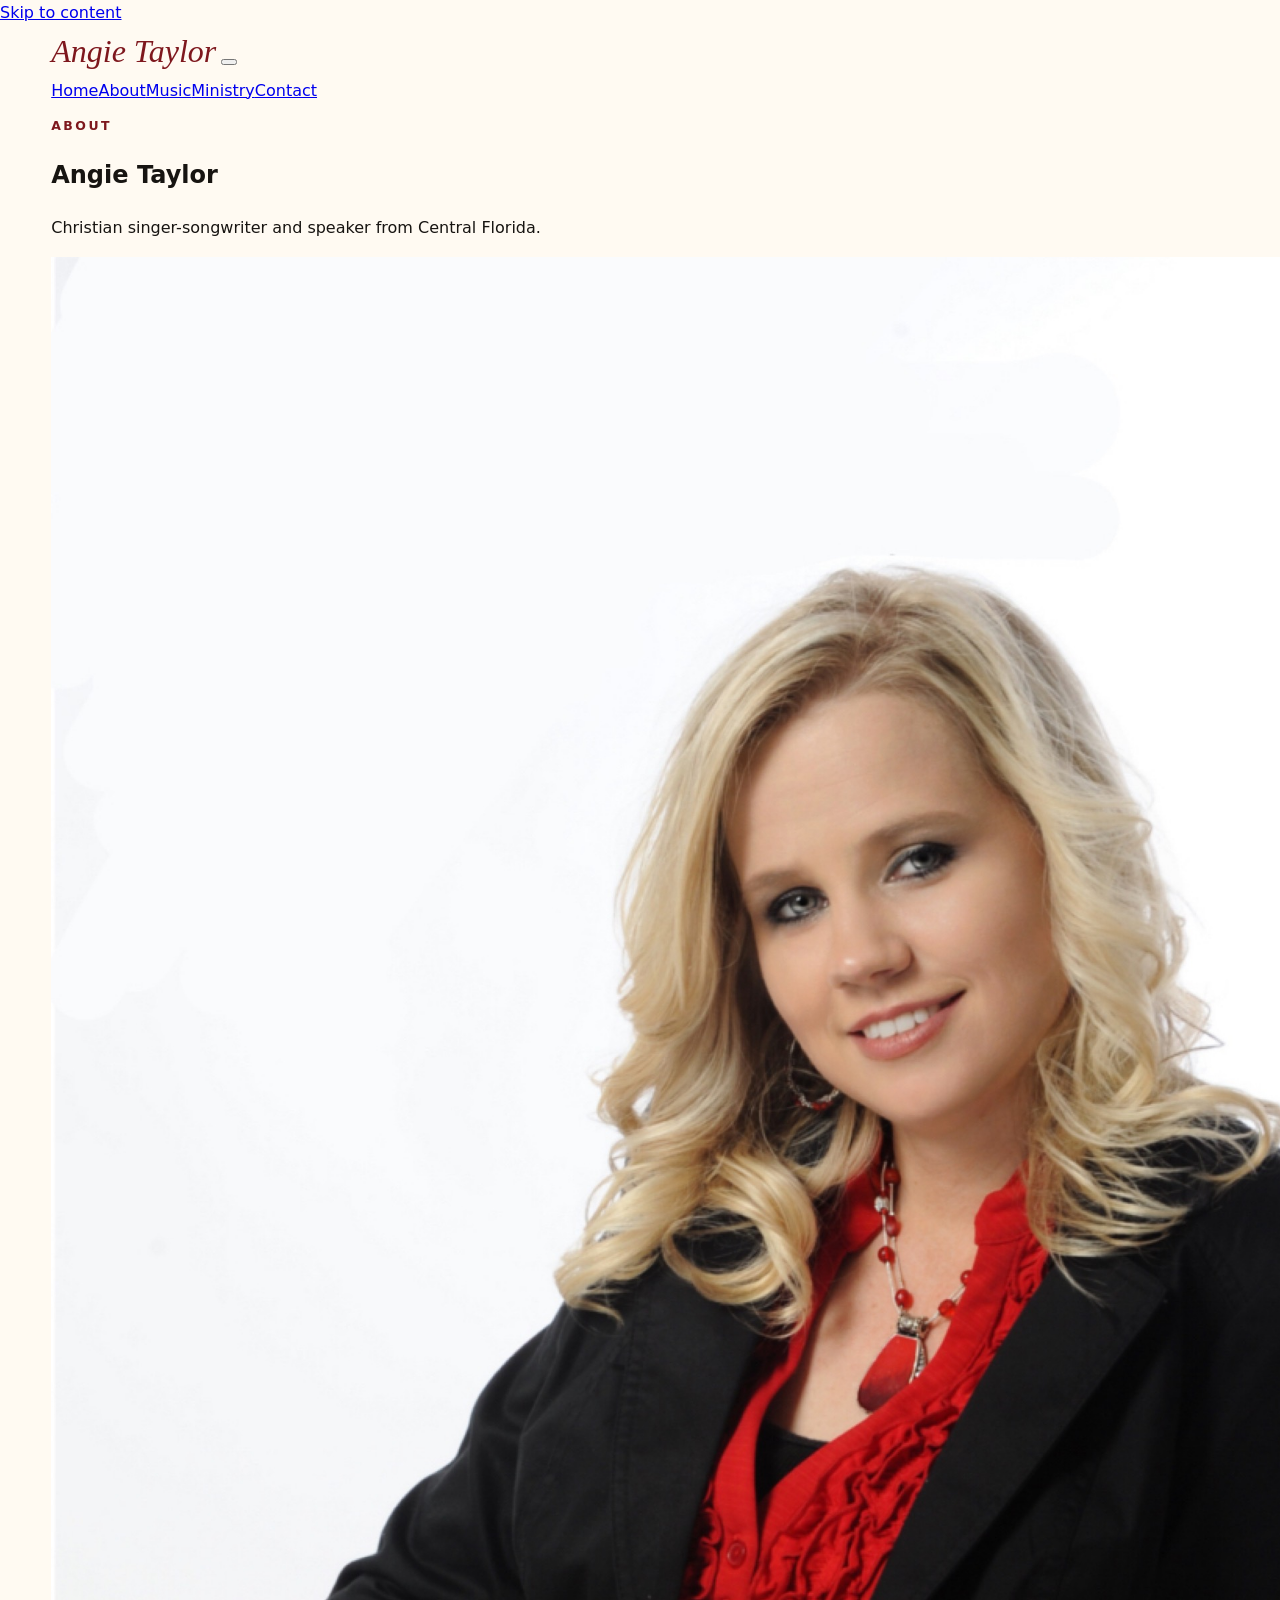
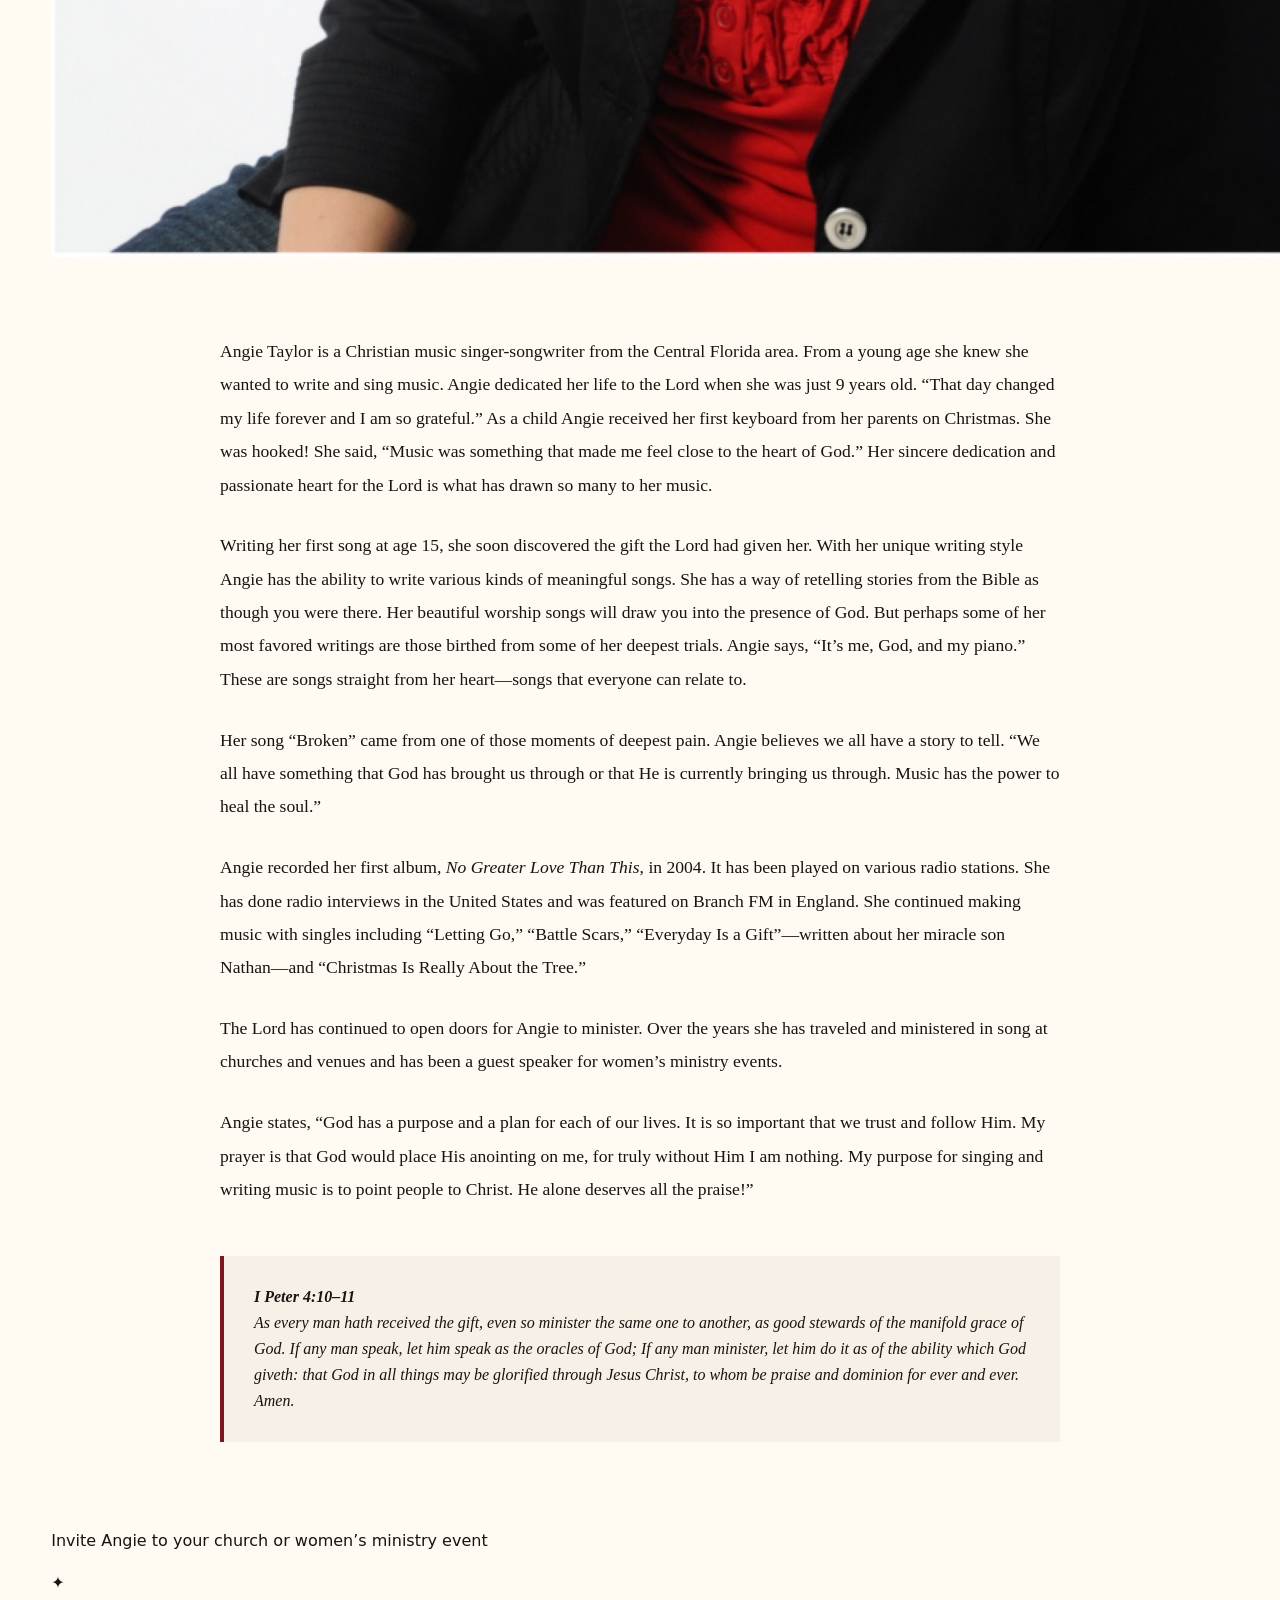
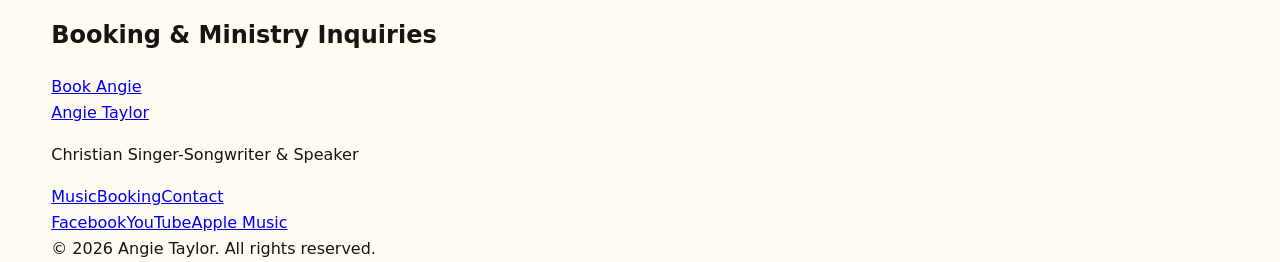
==== about.html @ 82d1cfc7 "Modernize Angie Taylor website: about.html" ====
<!doctype html>
<html lang="en">
<head>
  <meta charset="utf-8">
  <meta name="viewport" content="width=device-width,initial-scale=1">
  <meta name="description" content="Read the story of Angie Taylor, a Central Florida Christian singer-songwriter and women's ministry speaker whose music points people to Christ.">
  <meta name="robots" content="index,follow,max-image-preview:large">
  <link rel="canonical" href="https://angietaylor.com/about">
  <meta property="og:type" content="profile">
  <meta property="og:site_name" content="Angie Taylor">
  <meta property="og:title" content="About Angie Taylor | Christian Singer-Songwriter">
  <meta property="og:description" content="Learn about Angie Taylor's faith, music ministry, worship songs and Christian songwriting.">
  <meta property="og:url" content="https://angietaylor.com/about">
  <meta property="og:image" content="https://angietaylor.com/assets/angie-taylor.jpg">
  <meta name="twitter:card" content="summary_large_image">
  <title>About Angie Taylor | Christian Singer-Songwriter</title>
  <link rel="stylesheet" href="styles.css">
</head>
<body>
<a class="skip-link" href="#main">Skip to content</a>
<header class="site-header">
  <div class="wrap nav-inner">
    <a class="brand" href="index.html" aria-label="Angie Taylor home">Angie Taylor</a>
    <button class="menu-toggle" type="button" aria-label="Open navigation" aria-expanded="false" aria-controls="site-menu"><span></span><span></span><span></span></button>
    <nav class="site-menu" id="site-menu" aria-label="Primary navigation">
      <a href="index.html">Home</a><a class="active" href="about.html">About</a><a href="music.html">Music</a><a href="contact.html#booking">Ministry</a><a href="contact.html">Contact</a>
    </nav>
  </div>
</header>
<main id="main">
  <section class="page-hero">
    <div class="wrap page-hero-grid">
      <div><p class="eyebrow">About</p><h1 class="page-title">Angie Taylor</h1><p class="page-lead">Christian singer-songwriter and speaker from Central Florida.</p></div>
      <img class="page-hero-image" src="assets/angie-taylor.jpg" alt="Angie Taylor" width="1600" height="1600">
    </div>
  </section>
  <section class="content-section">
    <div class="prose">
      <p>Angie Taylor is a Christian music singer-songwriter from the Central Florida area. From a young age she knew she wanted to write and sing music. Angie dedicated her life to the Lord when she was just 9 years old. “That day changed my life forever and I am so grateful.” As a child Angie received her first keyboard from her parents on Christmas. She was hooked! She said, “Music was something that made me feel close to the heart of God.” Her sincere dedication and passionate heart for the Lord is what has drawn so many to her music.</p>
      <p>Writing her first song at age 15, she soon discovered the gift the Lord had given her. With her unique writing style Angie has the ability to write various kinds of meaningful songs. She has a way of retelling stories from the Bible as though you were there. Her beautiful worship songs will draw you into the presence of God. But perhaps some of her most favored writings are those birthed from some of her deepest trials. Angie says, “It’s me, God, and my piano.” These are songs straight from her heart—songs that everyone can relate to.</p>
      <p>Her song “Broken” came from one of those moments of deepest pain. Angie believes we all have a story to tell. “We all have something that God has brought us through or that He is currently bringing us through. Music has the power to heal the soul.”</p>
      <p>Angie recorded her first album, <em>No Greater Love Than This</em>, in 2004. It has been played on various radio stations. She has done radio interviews in the United States and was featured on Branch FM in England. She continued making music with singles including “Letting Go,” “Battle Scars,” “Everyday Is a Gift”—written about her miracle son Nathan—and “Christmas Is Really About the Tree.”</p>
      <p>The Lord has continued to open doors for Angie to minister. Over the years she has traveled and ministered in song at churches and venues and has been a guest speaker for women’s ministry events.</p>
      <p>Angie states, “God has a purpose and a plan for each of our lives. It is so important that we trust and follow Him. My prayer is that God would place His anointing on me, for truly without Him I am nothing. My purpose for singing and writing music is to point people to Christ. He alone deserves all the praise!”</p>
      <div class="scripture"><strong>I Peter 4:10–11</strong><br>As every man hath received the gift, even so minister the same one to another, as good stewards of the manifold grace of God. If any man speak, let him speak as the oracles of God; If any man minister, let him do it as of the ability which God giveth: that God in all things may be glorified through Jesus Christ, to whom be praise and dominion for ever and ever. Amen.</div>
    </div>
  </section>
  <section class="booking-band"><div class="wrap booking-grid"><div class="booking-invite"><div class="gold-divider light" aria-hidden="true"><span></span></div><p>Invite Angie to your church or women’s ministry event</p></div><div class="booking-action"><div class="ministry-icon" aria-hidden="true">✦</div><h2>Booking &amp; Ministry Inquiries</h2><a class="button button-gold" href="contact.html#booking">Book Angie</a></div></div></section>
</main>
<footer class="site-footer"><div class="wrap footer-grid"><div><a class="footer-brand" href="index.html">Angie Taylor</a><p>Christian Singer-Songwriter &amp; Speaker</p></div><div class="footer-links"><a href="music.html">Music</a><a href="contact.html#booking">Booking</a><a href="contact.html">Contact</a></div><div class="social-links"><a href="https://www.facebook.com/angietaylormusic/" target="_blank" rel="noopener">Facebook</a><a href="https://www.youtube.com/angietaylormusic" target="_blank" rel="noopener">YouTube</a><a href="https://music.apple.com/us/artist/angie-taylor/1295796882" target="_blank" rel="noopener">Apple Music</a></div></div><div class="wrap copyright">© 2026 Angie Taylor. All rights reserved.</div></footer>
<script src="script.js"></script>
</body>
</html>
---- styles.css ----
:root{
  --cream:#f6f0e6;
  --paper:#fffaf2;
  --ink:#171411;
  --wine:#7e171d;
  --wine2:#4f0f14;
  --gold:#b89462;
  --muted:#6b635a;
  --line:rgba(126,23,29,.18);
  --shadow:0 18px 60px rgba(22,14,10,.12);
}
*{box-sizing:border-box}html{scroll-behavior:smooth}body{margin:0;font-family:Inter,ui-sans-serif,system-ui,-apple-system,BlinkMacSystemFont,"Segoe UI",sans-serif;color:var(--ink);background:var(--paper);line-height:1.62}.wrap{width:min(1180px,92vw);margin:auto}.nav{position:sticky;top:0;z-index:50;background:rgba(255,250,242,.94);backdrop-filter:blur(16px);border-bottom:1px solid var(--line)}.navin{min-height:78px;display:flex;align-items:center;justify-content:space-between;gap:24px}.brand{font-family:Georgia,"Times New Roman",serif;font-style:italic;font-size:2rem;color:var(--wine);text-decoration:none;white-space:nowrap}.menu{display:flex;align-items:center;gap:28px}.menu a{color:var(--ink);text-decoration:none;font-weight:650;font-size:.94rem;letter-spacing:.03em}.menu a:hover,.menu a.active{color:var(--wine)}.hamb{display:none;background:none;border:0;font-size:1.8rem}.hero{background:linear-gradient(90deg,var(--cream) 0 52%,#eee7dd 52%);overflow:hidden}.heroGrid{display:grid;grid-template-columns:1.05fr .95fr;align-items:center;min-height:650px}.heroCopy{padding:74px 40px 74px 0}.eyebrow{color:var(--wine);font-size:.78rem;letter-spacing:.2em;text-transform:uppercase;font-weight:800}.hero h1,.pageHero h1{font-family:Georgia,"Times New Roman",serif;font-weight:400;font-size:clamp(3rem,6vw,5.8rem);line-height:.96;margin:.15em 0 .22em}.hero h1 em{font-style:italic;color:var(--wine)}.hero p.lead{font-family:Georgia,"Times New Roman",serif;font-size:1.28rem;max-width:610px;color:#39312b}.btns{display:flex;flex-wrap:wrap;gap:12px;margin-top:30px}.btn{display:inline-flex;align-items:center;justify-content:center;gap:8px;padding:13px 20px;border-radius:4px;text-decoration:none;font-weight:750;font-size:.92rem;border:1px solid var(--wine);transition:.2s}.btn.primary{background:var(--wine);color:white}.btn.secondary{color:var(--wine);background:transparent}.btn:hover{transform:translateY(-1px);box-shadow:0 8px 26px rgba(126,23,29,.15)}.heroPhoto{align-self:stretch;display:flex;align-items:flex-end;justify-content:center;padding-top:35px}.heroPhoto img{width:min(100%,620px);max-height:650px;object-fit:contain;object-position:bottom center}.section{padding:78px 0}.section.alt{background:#171310;color:#fff}.sectionTitle{text-align:center;margin-bottom:42px}.sectionTitle h2{font-family:Georgia,"Times New Roman",serif;font-size:clamp(2rem,4vw,3.2rem);font-weight:400;margin:.1em 0}.sectionTitle p{color:var(--muted);max-width:650px;margin:auto}.alt .sectionTitle p{color:#c8beb4}.releases{display:grid;grid-template-columns:repeat(3,1fr);gap:26px}.release{background:white;border:1px solid rgba(184,148,98,.25);box-shadow:var(--shadow);padding:18px;text-align:center}.alt .release{background:#221b17;border-color:#3b2c24;box-shadow:none}.cover{aspect-ratio:1/1;overflow:hidden;background:#eee}.cover img{width:100%;height:100%;object-fit:cover}.release h3{font-family:Georgia,"Times New Roman",serif;font-weight:400;font-size:1.45rem;margin:18px 0 3px}.release .meta{color:#9e9185;font-size:.9rem;margin-bottom:14px}.aboutPreview{display:grid;grid-template-columns:330px 1fr;gap:46px;align-items:center}.aboutPreview img{width:100%;border:10px solid #fff;box-shadow:var(--shadow)}.aboutPreview h2{font-family:Georgia,"Times New Roman",serif;font-weight:400;font-size:2.7rem;margin:0 0 12px}.quote{border-left:3px solid var(--wine);padding-left:22px;font-family:Georgia,"Times New Roman",serif;font-style:italic;color:#4f4137;font-size:1.15rem}.pageHero{padding:74px 0 52px;background:var(--cream);border-bottom:1px solid var(--line)}.pageHero h1{font-size:clamp(2.6rem,5vw,4.8rem)}.prose{width:min(840px,92vw);margin:auto;padding:70px 0}.prose p{font-family:Georgia,"Times New Roman",serif;font-size:1.1rem;line-height:1.9;margin:0 0 1.55em}.scripture{margin:50px 0 0;padding:28px 30px;background:var(--cream);border-left:4px solid var(--wine);font-family:Georgia,"Times New Roman",serif;font-style:italic}.musicList{display:grid;gap:24px}.musicRow{display:grid;grid-template-columns:210px 1fr;gap:32px;align-items:center;padding:22px;background:white;border:1px solid var(--line);box-shadow:var(--shadow)}.musicRow img{width:100%;aspect-ratio:1/1;object-fit:cover}.musicRow h2{font-family:Georgia,"Times New Roman",serif;font-weight:400;font-size:2rem;margin:0}.contactCard{width:min(760px,92vw);margin:70px auto;padding:44px;background:var(--cream);border:1px solid var(--line);text-align:center}.contactCard h2{font-family:Georgia,"Times New Roman",serif;font-size:2.5rem;font-weight:400;margin-top:0}.footer{background:#130f0d;color:#d8cec5;padding:42px 0}.footin{display:flex;justify-content:space-between;gap:30px;align-items:flex-end}.footer .brand{color:#e7d3bc}.footer a{color:#d8cec5;text-decoration:none}.small{font-size:.84rem;color:#a99c91}.appleBadge{display:inline-flex;align-items:center;gap:8px;background:#111;color:#fff;padding:11px 17px;border-radius:6px;text-decoration:none;font-weight:700}.appleBadge:before{content:'●';font-size:.85rem}.release .appleBadge{margin-top:6px}.note{font-size:.82rem;color:#8b8178;margin-top:12px}
@media(max-width:800px){.menu{display:none;position:absolute;left:0;right:0;top:78px;background:var(--paper);padding:22px 4vw;border-bottom:1px solid var(--line);flex-direction:column;align-items:flex-start}.menu.open{display:flex}.hamb{display:block}.hero{background:var(--cream)}.heroGrid{grid-template-columns:1fr;min-height:auto}.heroCopy{padding:56px 0 22px;text-align:center}.hero p.lead{margin-left:auto;margin-right:auto}.btns{justify-content:center}.heroPhoto{padding:0 12px}.heroPhoto img{max-height:520px}.releases{grid-template-columns:1fr;max-width:520px;margin:auto}.aboutPreview{grid-template-columns:1fr}.aboutPreview img{max-width:380px;margin:auto}.musicRow{grid-template-columns:130px 1fr}.footin{flex-direction:column;align-items:flex-start}.section{padding:58px 0}}
@media(max-width:520px){.brand{font-size:1.55rem}.navin{min-height:68px}.menu{top:68px}.hero h1{font-size:3.3rem}.musicRow{grid-template-columns:1fr;text-align:center}.musicRow img{max-width:250px;margin:auto}.musicRow .btns{justify-content:center}.prose p{font-size:1rem}.contactCard{padding:30px 22px}}
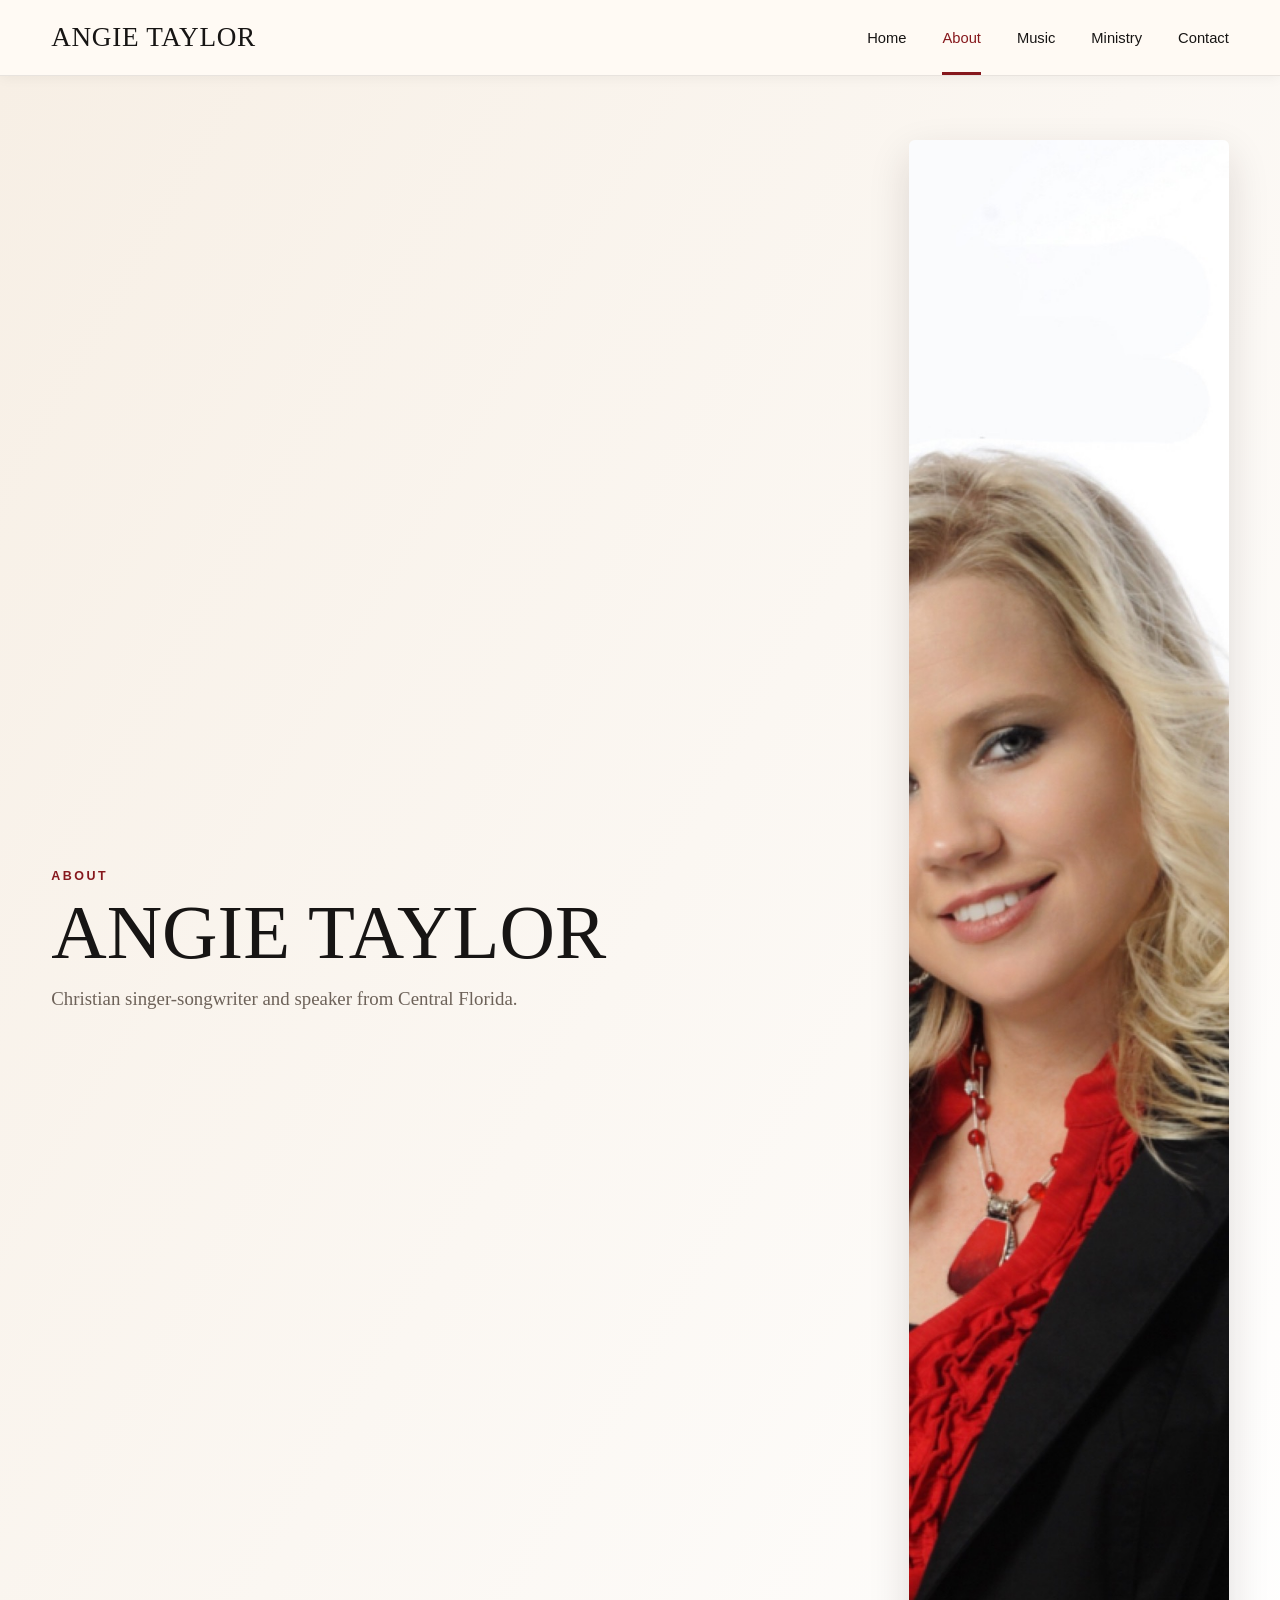
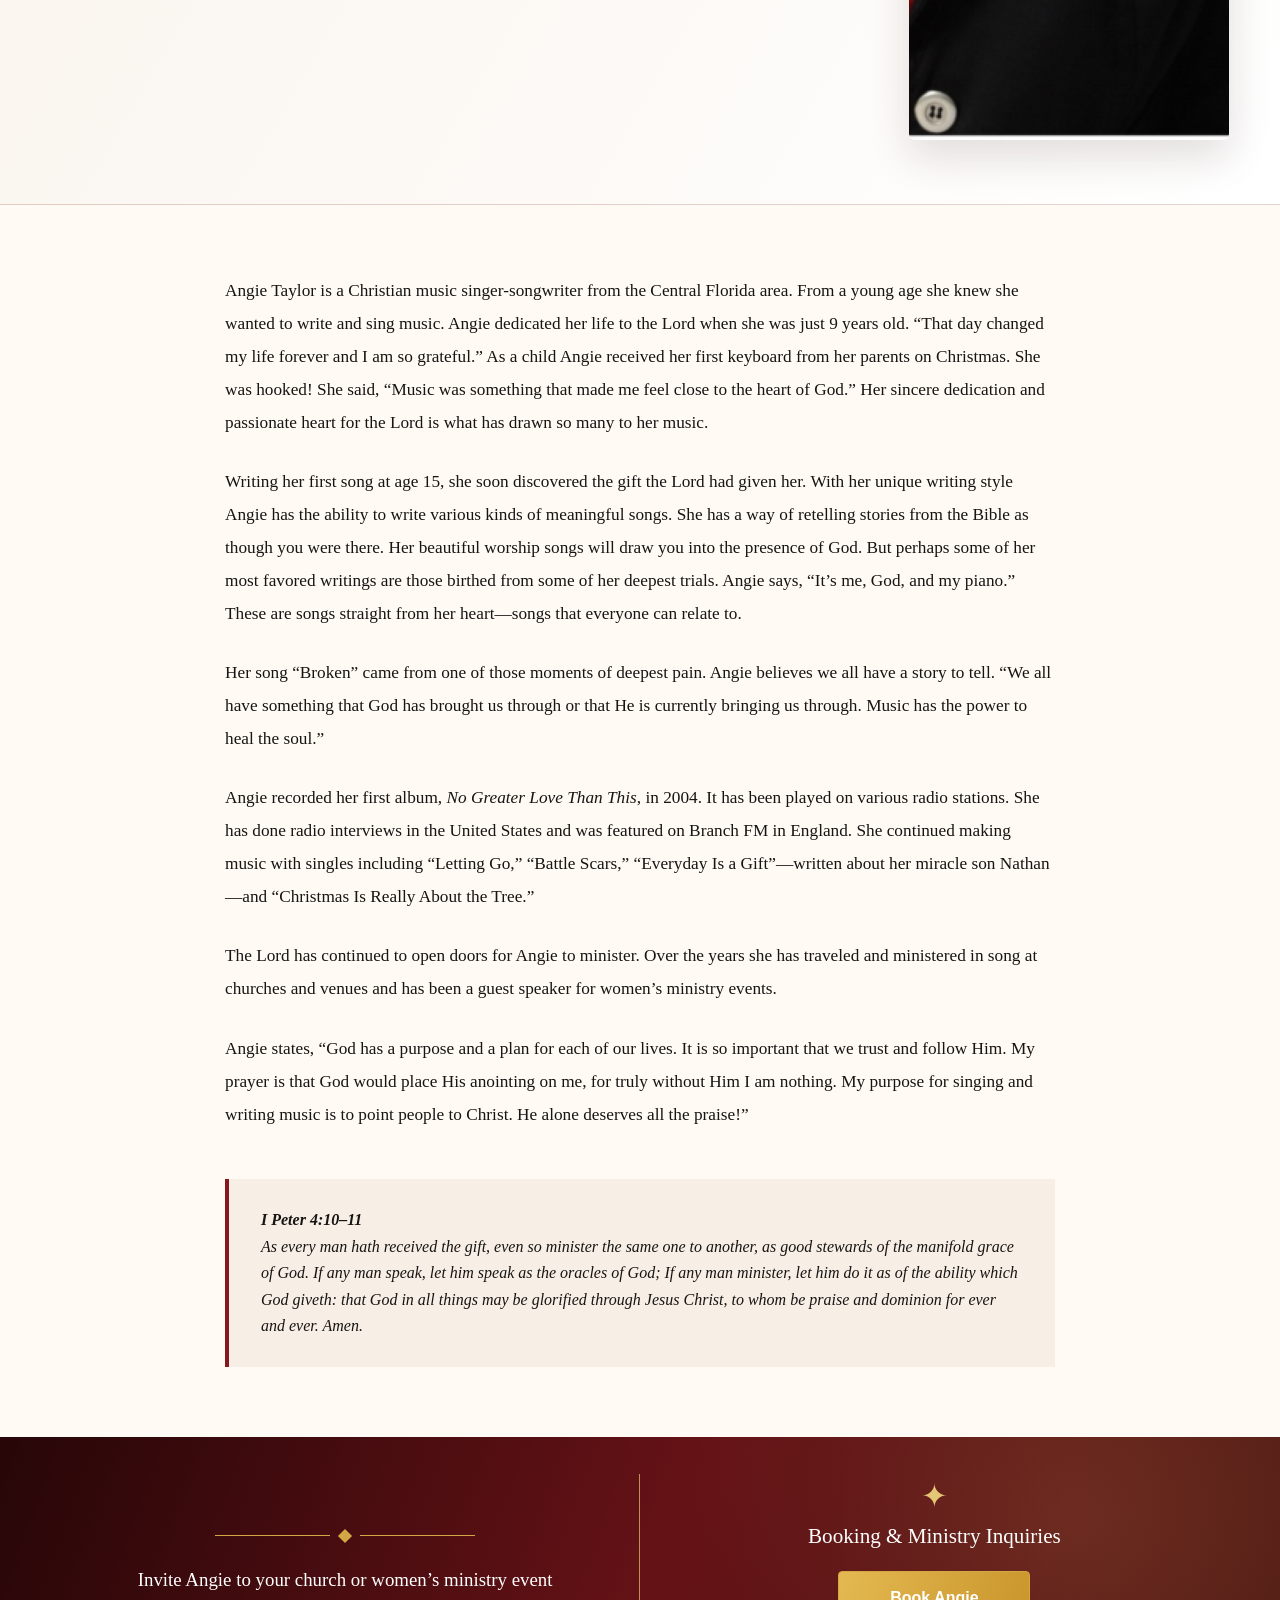
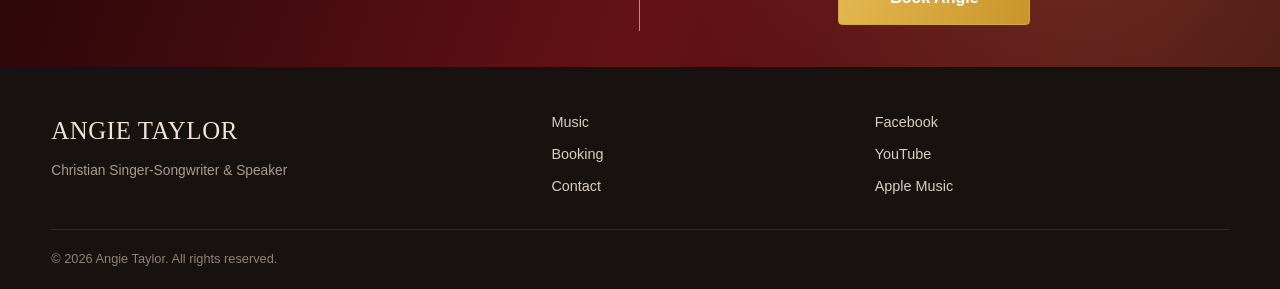
==== commit d9b4a453: "Force responsive assets to refresh on about.html" ====
--- a/about.html
+++ b/about.html
@@ -14,7 +14,7 @@
   <meta property="og:image" content="https://angietaylor.com/assets/angie-taylor.jpg">
   <meta name="twitter:card" content="summary_large_image">
   <title>About Angie Taylor | Christian Singer-Songwriter</title>
-  <link rel="stylesheet" href="styles.css">
+  <link rel="stylesheet" href="styles.css?v=20260828">
 </head>
 <body>
 <a class="skip-link" href="#main">Skip to content</a>
@@ -48,6 +48,6 @@
   <section class="booking-band"><div class="wrap booking-grid"><div class="booking-invite"><div class="gold-divider light" aria-hidden="true"><span></span></div><p>Invite Angie to your church or women’s ministry event</p></div><div class="booking-action"><div class="ministry-icon" aria-hidden="true">✦</div><h2>Booking &amp; Ministry Inquiries</h2><a class="button button-gold" href="contact.html#booking">Book Angie</a></div></div></section>
 </main>
 <footer class="site-footer"><div class="wrap footer-grid"><div><a class="footer-brand" href="index.html">Angie Taylor</a><p>Christian Singer-Songwriter &amp; Speaker</p></div><div class="footer-links"><a href="music.html">Music</a><a href="contact.html#booking">Booking</a><a href="contact.html">Contact</a></div><div class="social-links"><a href="https://www.facebook.com/angietaylormusic/" target="_blank" rel="noopener">Facebook</a><a href="https://www.youtube.com/angietaylormusic" target="_blank" rel="noopener">YouTube</a><a href="https://music.apple.com/us/artist/angie-taylor/1295796882" target="_blank" rel="noopener">Apple Music</a></div></div><div class="wrap copyright">© 2026 Angie Taylor. All rights reserved.</div></footer>
-<script src="script.js"></script>
+<script src="script.js?v=20260828"></script>
 </body>
 </html>
--- a/styles.css
+++ b/styles.css
@@ -1,14 +1,117 @@
-:root{
-  --cream:#f6f0e6;
-  --paper:#fffaf2;
-  --ink:#171411;
-  --wine:#7e171d;
-  --wine2:#4f0f14;
-  --gold:#b89462;
-  --muted:#6b635a;
-  --line:rgba(126,23,29,.18);
-  --shadow:0 18px 60px rgba(22,14,10,.12);
+:root{--ivory:#fffaf4;--cream:#f7efe5;--paper:#fffdf9;--ink:#171514;--wine:#86181d;--wine-dark:#3d090c;--wine-deep:#270608;--gold:#d2a744;--gold-soft:#e5c675;--muted:#6d6259;--line:rgba(134,24,29,.17);--shadow:0 16px 42px rgba(42,23,18,.14)}
+*{box-sizing:border-box}
+html{scroll-behavior:smooth}
+body{margin:0;background:var(--ivory);color:var(--ink);font-family:Arial,Helvetica,sans-serif;line-height:1.65;-webkit-font-smoothing:antialiased}
+img{display:block;max-width:100%}
+a{color:inherit}
+.wrap{width:min(1180px,92vw);margin-inline:auto}
+.skip-link{position:absolute;left:-9999px;top:0;background:var(--wine);color:#fff;padding:12px 18px;z-index:100}
+.skip-link:focus{left:12px;top:12px}
+.site-header{position:sticky;top:0;z-index:50;background:rgba(255,250,244,.96);border-bottom:1px solid rgba(0,0,0,.09);box-shadow:0 2px 12px rgba(0,0,0,.05);backdrop-filter:blur(12px)}
+.nav-inner{min-height:74px;display:flex;align-items:center;justify-content:space-between;gap:28px}
+.brand,.footer-brand{font-family:Georgia,"Times New Roman",serif;text-transform:uppercase;letter-spacing:.025em;text-decoration:none;color:var(--ink)}
+.brand{font-size:1.7rem}
+.site-menu{display:flex;align-items:center;gap:36px}
+.site-menu a{text-decoration:none;font-size:.92rem;padding:26px 0 22px;border-bottom:3px solid transparent;transition:color .2s,border-color .2s}
+.site-menu a:hover,.site-menu a.active{color:var(--wine);border-bottom-color:var(--wine)}
+.menu-toggle{display:none;width:44px;height:44px;padding:9px;border:0;background:transparent;cursor:pointer}
+.menu-toggle span{display:block;height:3px;background:var(--wine-dark);margin:6px 0;transition:.2s}
+.hero{background:linear-gradient(110deg,#fff 0%,#f7f5f2 70%,#eee8e1 100%);overflow:hidden}
+.hero-grid{min-height:560px;display:grid;grid-template-columns:1.25fr .75fr;align-items:stretch}
+.hero-copy{display:flex;flex-direction:column;align-items:center;justify-content:center;text-align:center;padding:70px 28px 70px 0;z-index:2}
+.hero h1{margin:0;font-family:Georgia,"Times New Roman",serif;font-size:clamp(4.2rem,7.6vw,7.5rem);font-weight:400;line-height:.95;text-transform:uppercase;letter-spacing:.01em}
+.hero-kicker{margin:20px 0 0;color:var(--wine);font-size:clamp(.82rem,1.4vw,1.05rem);font-weight:700;letter-spacing:.27em;text-transform:uppercase}
+.gold-divider{width:min(345px,70%);height:20px;display:flex;align-items:center;gap:10px;margin:16px auto 4px}
+.gold-divider::before,.gold-divider::after{content:"";height:1px;flex:1;background:var(--gold)}
+.gold-divider span{width:10px;height:10px;background:var(--gold);transform:rotate(45deg)}
+.button-row{display:flex;gap:28px;margin-top:28px}
+.button{display:inline-flex;align-items:center;justify-content:center;min-width:192px;min-height:52px;padding:13px 25px;border:1px solid var(--wine);border-radius:4px;text-decoration:none;font-size:1rem;font-weight:600;transition:transform .18s,box-shadow .18s,background .18s}
+.button:hover{transform:translateY(-2px);box-shadow:0 10px 28px rgba(85,15,20,.16)}
+.button-primary{background:linear-gradient(110deg,#941c21,#741217);color:#fff}
+.button-outline{color:var(--wine);background:rgba(255,255,255,.55)}
+.button-gold{border-color:var(--gold);background:linear-gradient(110deg,#e4b951,#c9952c);color:#fff}
+.hero-image{display:flex;align-items:flex-end;justify-content:center;min-width:430px}
+.hero-image img{width:100%;height:100%;max-height:560px;object-fit:contain;object-position:center bottom;mix-blend-mode:multiply}
+.music-section{padding:34px 0 62px;background:var(--ivory)}
+.section-heading{display:grid;grid-template-columns:1fr auto 1fr;gap:26px;align-items:center;margin-bottom:28px}
+.section-heading h2,.page-title,.about-home h2{font-family:Georgia,"Times New Roman",serif;font-weight:400}
+.section-heading h2{margin:0;color:var(--wine);font-size:2rem}
+.heading-line{height:1px;background:var(--gold)}
+.album-grid{display:grid;grid-template-columns:repeat(3,1fr);gap:36px;max-width:890px;margin:auto}
+.album-card{text-align:center}
+.album-card>a:first-child{display:block;border-radius:10px;overflow:hidden;box-shadow:var(--shadow);transition:transform .2s,box-shadow .2s}
+.album-card>a:first-child:hover{transform:translateY(-5px);box-shadow:0 20px 46px rgba(42,23,18,.2)}
+.album-card img{width:100%;aspect-ratio:1/1;object-fit:cover}
+.album-card h3{font-size:1.05rem;font-weight:500;margin:13px 0 3px}
+.text-link{font-size:.82rem;color:var(--wine);text-underline-offset:4px}
+.centered-action{text-align:center;margin-top:38px}
+.booking-band{position:relative;color:#fff;background:radial-gradient(circle at 84% 35%,rgba(145,73,51,.42),transparent 36%),linear-gradient(110deg,var(--wine-deep),#651216 52%,#3b090c);overflow:hidden}
+.booking-band::after{content:"";position:absolute;inset:0;background:linear-gradient(90deg,transparent 65%,rgba(210,167,68,.08));pointer-events:none}
+.booking-grid{position:relative;z-index:1;display:grid;grid-template-columns:1fr 1fr;min-height:230px;align-items:center}
+.booking-invite,.booking-action{padding:36px 54px;text-align:center}
+.booking-invite{border-right:1px solid rgba(229,198,117,.7)}
+.booking-invite p{font-family:Georgia,"Times New Roman",serif;font-size:1.18rem;margin:18px 0 0}
+.gold-divider.light{width:260px}
+.booking-action h2{font-family:Georgia,"Times New Roman",serif;font-weight:400;font-size:1.32rem;margin:7px 0 17px}
+.ministry-icon{color:var(--gold-soft);font-size:2rem;line-height:1}
+.about-home{padding:78px 0;background:var(--paper)}
+.about-home-grid{display:grid;grid-template-columns:360px 1fr;gap:58px;align-items:center;max-width:1020px}
+.about-home img{width:100%;aspect-ratio:4/5;object-fit:cover;object-position:60% center;border-radius:8px;box-shadow:var(--shadow)}
+.eyebrow{color:var(--wine);font-weight:700;letter-spacing:.2em;text-transform:uppercase;font-size:.78rem;margin:0 0 8px}
+.about-home h2{font-size:clamp(2.1rem,4vw,3.25rem);line-height:1.08;margin:0 0 20px}
+.about-home blockquote{margin:26px 0;padding-left:22px;border-left:3px solid var(--gold);font-family:Georgia,"Times New Roman",serif;font-style:italic;color:#57483d;font-size:1.08rem}
+.page-hero{background:linear-gradient(120deg,var(--cream),#fff);padding:64px 0;border-bottom:1px solid var(--line)}
+.page-hero-grid{display:grid;grid-template-columns:1fr 320px;align-items:center;gap:50px}
+.page-hero-image{width:100%;aspect-ratio:4/3;object-fit:cover;object-position:60% 30%;border-radius:6px;box-shadow:var(--shadow)}
+.page-title{font-size:clamp(3rem,6vw,5.5rem);line-height:1;margin:.05em 0 .15em;text-transform:uppercase}
+.page-lead{font-family:Georgia,"Times New Roman",serif;color:var(--muted);font-size:1.18rem;margin:0}
+.content-section{padding:70px 0}
+.prose{width:min(830px,92vw);margin:auto}
+.prose p{font-family:Georgia,"Times New Roman",serif;font-size:1.08rem;line-height:1.9;margin:0 0 1.55em}
+.scripture{margin-top:48px;padding:28px 32px;background:var(--cream);border-left:4px solid var(--wine);font-family:Georgia,"Times New Roman",serif;font-style:italic}
+.music-page-grid{display:grid;grid-template-columns:repeat(3,1fr);gap:28px}
+.music-page-card{background:#fff;border:1px solid var(--line);padding:16px 16px 24px;text-align:center;border-radius:8px;box-shadow:var(--shadow)}
+.music-page-card img{width:100%;aspect-ratio:1/1;object-fit:cover;border-radius:5px}
+.music-page-card h2{font-family:Georgia,"Times New Roman",serif;font-weight:400;font-size:1.55rem;line-height:1.2;margin:20px 0 8px}
+.music-page-card p{color:var(--muted);min-height:52px}
+.contact-layout{display:grid;grid-template-columns:.82fr 1.18fr;gap:44px;align-items:start}
+.contact-intro{padding:38px;background:linear-gradient(145deg,var(--wine-deep),var(--wine));color:#fff;border-radius:8px}
+.contact-intro h2,.contact-form-card h2{font-family:Georgia,"Times New Roman",serif;font-weight:400;font-size:2.2rem;line-height:1.15;margin:0 0 18px}
+.contact-intro .gold-divider{margin:20px 0;width:200px}
+.contact-form-card{padding:38px;background:#fff;border:1px solid var(--line);border-radius:8px;box-shadow:var(--shadow)}
+.contact-form{display:grid;grid-template-columns:1fr 1fr;gap:16px}
+.contact-form label{font-size:.86rem;font-weight:700;color:#4c423a}
+.field{display:grid;gap:6px}
+.field-full{grid-column:1/-1}
+.contact-form input,.contact-form textarea{width:100%;padding:14px 15px;border:1px solid #cdbfb5;border-radius:4px;background:#fffdf9;color:var(--ink);font:inherit}
+.contact-form input:focus,.contact-form textarea:focus{outline:3px solid rgba(210,167,68,.3);border-color:var(--wine)}
+.contact-form button{cursor:pointer}
+.form-status{grid-column:1/-1;min-height:24px;font-weight:600;color:var(--wine)}
+.site-footer{background:#17110f;color:#d8cec5;padding:44px 0 20px}
+.footer-grid{display:grid;grid-template-columns:1.3fr .8fr 1fr;gap:40px}
+.footer-brand{color:#f1e5da;font-size:1.55rem}
+.footer-grid p{margin:8px 0;color:#a99c91;font-size:.86rem}
+.footer-links,.social-links{display:flex;flex-direction:column;gap:8px}
+.footer-links a,.social-links a{text-decoration:none;color:#d8cec5;font-size:.9rem}
+.footer-links a:hover,.social-links a:hover{color:var(--gold-soft)}
+.copyright{border-top:1px solid rgba(255,255,255,.1);margin-top:30px;padding-top:18px;font-size:.8rem;color:#8f8279}
+@media(max-width:900px){
+  .site-menu{display:none;position:absolute;left:0;right:0;top:74px;padding:12px 4vw 20px;background:var(--ivory);border-bottom:1px solid var(--line);box-shadow:0 14px 26px rgba(0,0,0,.08);flex-direction:column;align-items:stretch;gap:0}
+  .site-menu.open{display:flex}.site-menu a{padding:13px 0;border-bottom:1px solid var(--line)}.menu-toggle{display:block}
+  .hero-grid{min-height:520px;grid-template-columns:1.08fr .92fr}.hero-copy{padding-right:0}.hero h1{font-size:clamp(3.5rem,8vw,5.5rem)}.hero-image{min-width:0}
+  .album-grid{gap:22px}.about-home-grid{grid-template-columns:300px 1fr;gap:38px}.page-hero-grid{grid-template-columns:1fr 260px}.contact-layout{grid-template-columns:1fr}
 }
-*{box-sizing:border-box}html{scroll-behavior:smooth}body{margin:0;font-family:Inter,ui-sans-serif,system-ui,-apple-system,BlinkMacSystemFont,"Segoe UI",sans-serif;color:var(--ink);background:var(--paper);line-height:1.62}.wrap{width:min(1180px,92vw);margin:auto}.nav{position:sticky;top:0;z-index:50;background:rgba(255,250,242,.94);backdrop-filter:blur(16px);border-bottom:1px solid var(--line)}.navin{min-height:78px;display:flex;align-items:center;justify-content:space-between;gap:24px}.brand{font-family:Georgia,"Times New Roman",serif;font-style:italic;font-size:2rem;color:var(--wine);text-decoration:none;white-space:nowrap}.menu{display:flex;align-items:center;gap:28px}.menu a{color:var(--ink);text-decoration:none;font-weight:650;font-size:.94rem;letter-spacing:.03em}.menu a:hover,.menu a.active{color:var(--wine)}.hamb{display:none;background:none;border:0;font-size:1.8rem}.hero{background:linear-gradient(90deg,var(--cream) 0 52%,#eee7dd 52%);overflow:hidden}.heroGrid{display:grid;grid-template-columns:1.05fr .95fr;align-items:center;min-height:650px}.heroCopy{padding:74px 40px 74px 0}.eyebrow{color:var(--wine);font-size:.78rem;letter-spacing:.2em;text-transform:uppercase;font-weight:800}.hero h1,.pageHero h1{font-family:Georgia,"Times New Roman",serif;font-weight:400;font-size:clamp(3rem,6vw,5.8rem);line-height:.96;margin:.15em 0 .22em}.hero h1 em{font-style:italic;color:var(--wine)}.hero p.lead{font-family:Georgia,"Times New Roman",serif;font-size:1.28rem;max-width:610px;color:#39312b}.btns{display:flex;flex-wrap:wrap;gap:12px;margin-top:30px}.btn{display:inline-flex;align-items:center;justify-content:center;gap:8px;padding:13px 20px;border-radius:4px;text-decoration:none;font-weight:750;font-size:.92rem;border:1px solid var(--wine);transition:.2s}.btn.primary{background:var(--wine);color:white}.btn.secondary{color:var(--wine);background:transparent}.btn:hover{transform:translateY(-1px);box-shadow:0 8px 26px rgba(126,23,29,.15)}.heroPhoto{align-self:stretch;display:flex;align-items:flex-end;justify-content:center;padding-top:35px}.heroPhoto img{width:min(100%,620px);max-height:650px;object-fit:contain;object-position:bottom center}.section{padding:78px 0}.section.alt{background:#171310;color:#fff}.sectionTitle{text-align:center;margin-bottom:42px}.sectionTitle h2{font-family:Georgia,"Times New Roman",serif;font-size:clamp(2rem,4vw,3.2rem);font-weight:400;margin:.1em 0}.sectionTitle p{color:var(--muted);max-width:650px;margin:auto}.alt .sectionTitle p{color:#c8beb4}.releases{display:grid;grid-template-columns:repeat(3,1fr);gap:26px}.release{background:white;border:1px solid rgba(184,148,98,.25);box-shadow:var(--shadow);padding:18px;text-align:center}.alt .release{background:#221b17;border-color:#3b2c24;box-shadow:none}.cover{aspect-ratio:1/1;overflow:hidden;background:#eee}.cover img{width:100%;height:100%;object-fit:cover}.release h3{font-family:Georgia,"Times New Roman",serif;font-weight:400;font-size:1.45rem;margin:18px 0 3px}.release .meta{color:#9e9185;font-size:.9rem;margin-bottom:14px}.aboutPreview{display:grid;grid-template-columns:330px 1fr;gap:46px;align-items:center}.aboutPreview img{width:100%;border:10px solid #fff;box-shadow:var(--shadow)}.aboutPreview h2{font-family:Georgia,"Times New Roman",serif;font-weight:400;font-size:2.7rem;margin:0 0 12px}.quote{border-left:3px solid var(--wine);padding-left:22px;font-family:Georgia,"Times New Roman",serif;font-style:italic;color:#4f4137;font-size:1.15rem}.pageHero{padding:74px 0 52px;background:var(--cream);border-bottom:1px solid var(--line)}.pageHero h1{font-size:clamp(2.6rem,5vw,4.8rem)}.prose{width:min(840px,92vw);margin:auto;padding:70px 0}.prose p{font-family:Georgia,"Times New Roman",serif;font-size:1.1rem;line-height:1.9;margin:0 0 1.55em}.scripture{margin:50px 0 0;padding:28px 30px;background:var(--cream);border-left:4px solid var(--wine);font-family:Georgia,"Times New Roman",serif;font-style:italic}.musicList{display:grid;gap:24px}.musicRow{display:grid;grid-template-columns:210px 1fr;gap:32px;align-items:center;padding:22px;background:white;border:1px solid var(--line);box-shadow:var(--shadow)}.musicRow img{width:100%;aspect-ratio:1/1;object-fit:cover}.musicRow h2{font-family:Georgia,"Times New Roman",serif;font-weight:400;font-size:2rem;margin:0}.contactCard{width:min(760px,92vw);margin:70px auto;padding:44px;background:var(--cream);border:1px solid var(--line);text-align:center}.contactCard h2{font-family:Georgia,"Times New Roman",serif;font-size:2.5rem;font-weight:400;margin-top:0}.footer{background:#130f0d;color:#d8cec5;padding:42px 0}.footin{display:flex;justify-content:space-between;gap:30px;align-items:flex-end}.footer .brand{color:#e7d3bc}.footer a{color:#d8cec5;text-decoration:none}.small{font-size:.84rem;color:#a99c91}.appleBadge{display:inline-flex;align-items:center;gap:8px;background:#111;color:#fff;padding:11px 17px;border-radius:6px;text-decoration:none;font-weight:700}.appleBadge:before{content:'●';font-size:.85rem}.release .appleBadge{margin-top:6px}.note{font-size:.82rem;color:#8b8178;margin-top:12px}
-@media(max-width:800px){.menu{display:none;position:absolute;left:0;right:0;top:78px;background:var(--paper);padding:22px 4vw;border-bottom:1px solid var(--line);flex-direction:column;align-items:flex-start}.menu.open{display:flex}.hamb{display:block}.hero{background:var(--cream)}.heroGrid{grid-template-columns:1fr;min-height:auto}.heroCopy{padding:56px 0 22px;text-align:center}.hero p.lead{margin-left:auto;margin-right:auto}.btns{justify-content:center}.heroPhoto{padding:0 12px}.heroPhoto img{max-height:520px}.releases{grid-template-columns:1fr;max-width:520px;margin:auto}.aboutPreview{grid-template-columns:1fr}.aboutPreview img{max-width:380px;margin:auto}.musicRow{grid-template-columns:130px 1fr}.footin{flex-direction:column;align-items:flex-start}.section{padding:58px 0}}
-@media(max-width:520px){.brand{font-size:1.55rem}.navin{min-height:68px}.menu{top:68px}.hero h1{font-size:3.3rem}.musicRow{grid-template-columns:1fr;text-align:center}.musicRow img{max-width:250px;margin:auto}.musicRow .btns{justify-content:center}.prose p{font-size:1rem}.contactCard{padding:30px 22px}}
+@media(max-width:650px){
+  .nav-inner{min-height:68px}.brand{font-size:1.42rem}.site-menu{top:68px}
+  .hero-grid{display:flex;flex-direction:column;min-height:auto}.hero-copy{padding:38px 0 0}.hero h1{font-size:clamp(3.35rem,16vw,5.2rem)}.hero-kicker{font-size:.73rem;letter-spacing:.2em;max-width:330px}.hero-copy .gold-divider{margin-top:10px}
+  .button-row{width:100%;flex-direction:column;gap:12px;margin:18px 0 24px}.button-row .button{width:100%}.hero-image{height:400px;order:-1}.hero-image img{height:100%;max-height:none;object-position:center bottom}
+  .music-section{padding-top:30px}.section-heading{gap:14px}.section-heading h2{font-size:1.65rem;white-space:nowrap}.album-grid{grid-template-columns:1fr;max-width:480px}
+  .album-card{display:grid;grid-template-columns:120px 1fr;align-items:center;text-align:left;border-bottom:1px solid var(--line);padding-bottom:16px}.album-card>a:first-child{grid-row:1/3}.album-card h3{margin:0 0 5px 22px;font-size:1.2rem}.album-card .text-link{margin-left:22px}
+  .centered-action{margin-top:26px}.booking-grid{grid-template-columns:1fr}.booking-invite,.booking-action{padding:35px 22px}.booking-invite{border-right:0;border-bottom:1px solid rgba(229,198,117,.55)}
+  .about-home{padding:58px 0}.about-home-grid{grid-template-columns:1fr}.about-home img{max-width:330px;margin:auto}
+  .page-hero{padding:45px 0}.page-hero-grid{grid-template-columns:1fr}.page-hero-image{max-width:320px}.page-title{font-size:3.2rem}.content-section{padding:52px 0}
+  .music-page-grid{grid-template-columns:1fr;max-width:480px;margin:auto}.contact-form-card,.contact-intro{padding:28px 22px}.contact-form{grid-template-columns:1fr}.field-full{grid-column:auto}
+  .footer-grid{grid-template-columns:1fr 1fr}.footer-grid>div:first-child{grid-column:1/-1}
+}
+@media(max-width:400px){.hero-image{height:350px}.album-card{grid-template-columns:100px 1fr}.album-card h3{font-size:1.05rem}.section-heading h2{font-size:1.4rem}.button{min-width:0}}
+@media(prefers-reduced-motion:reduce){html{scroll-behavior:auto}*,*::before,*::after{transition:none!important}}
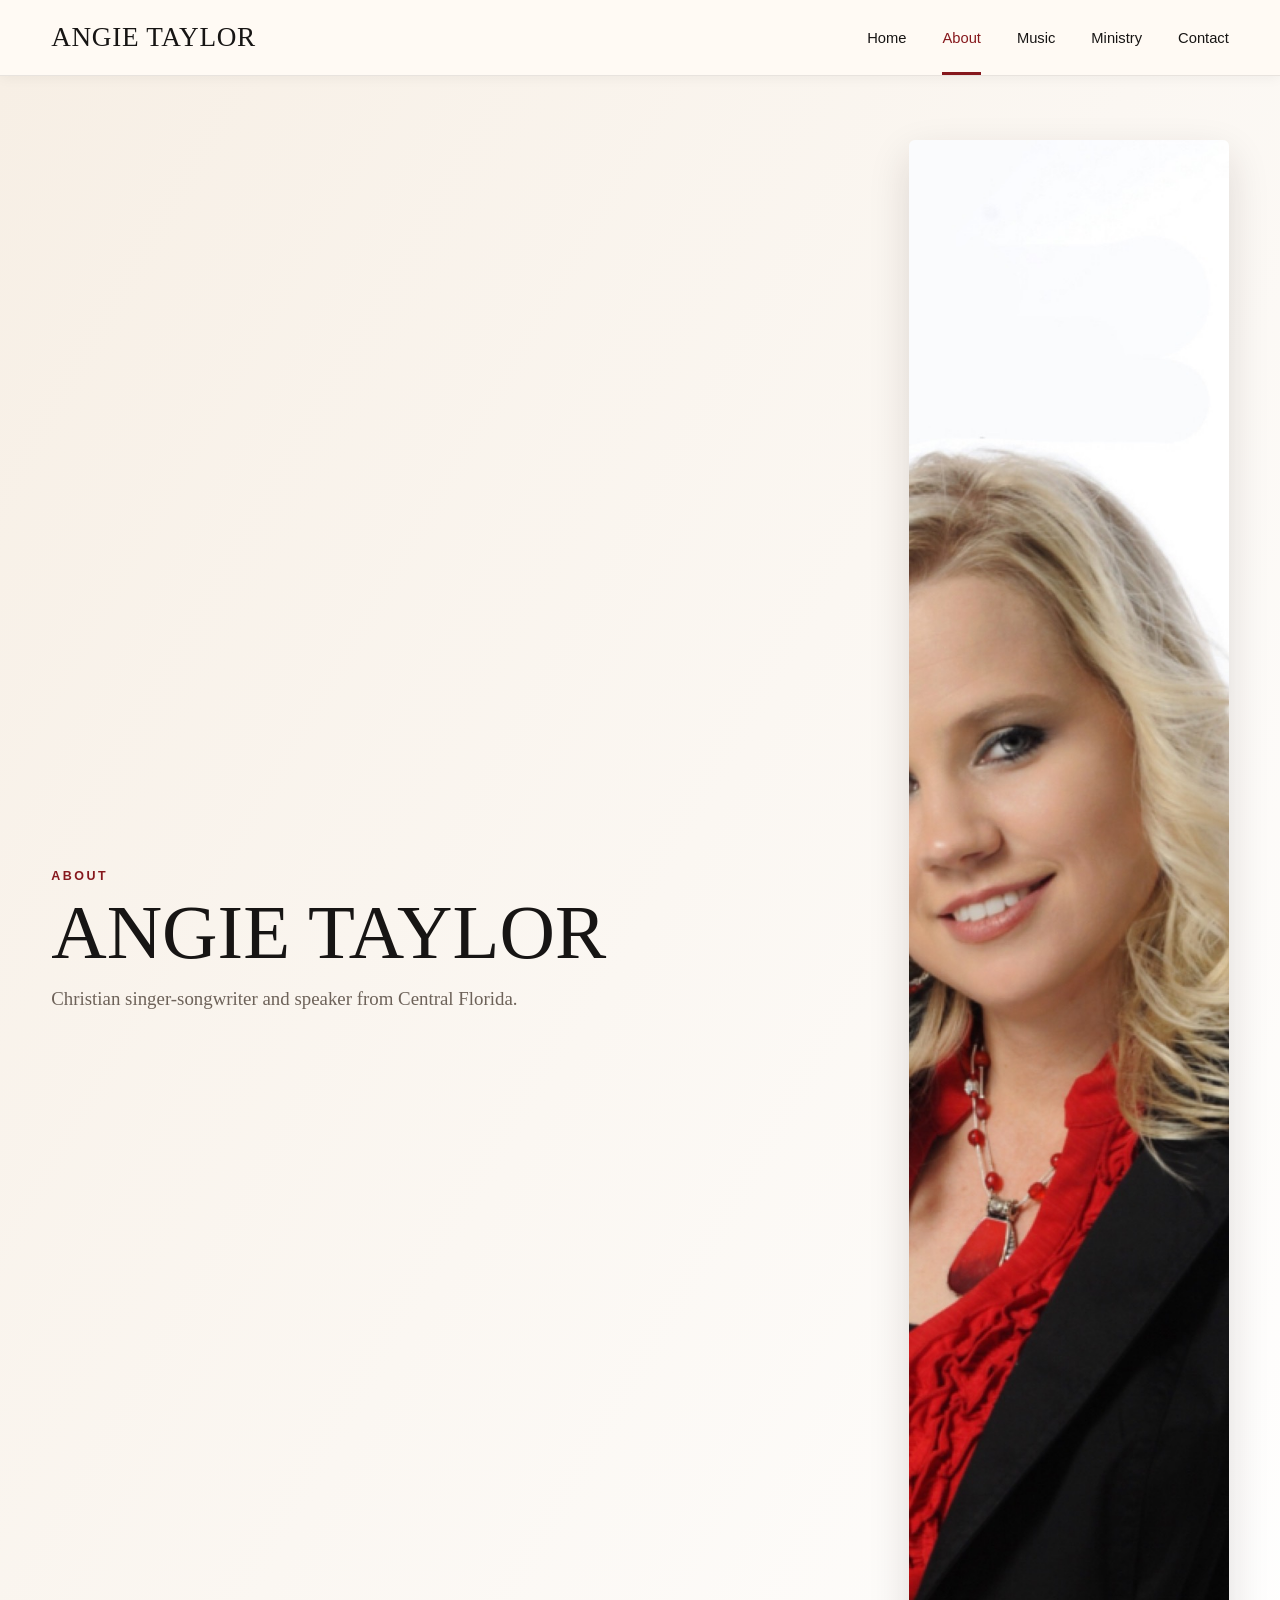
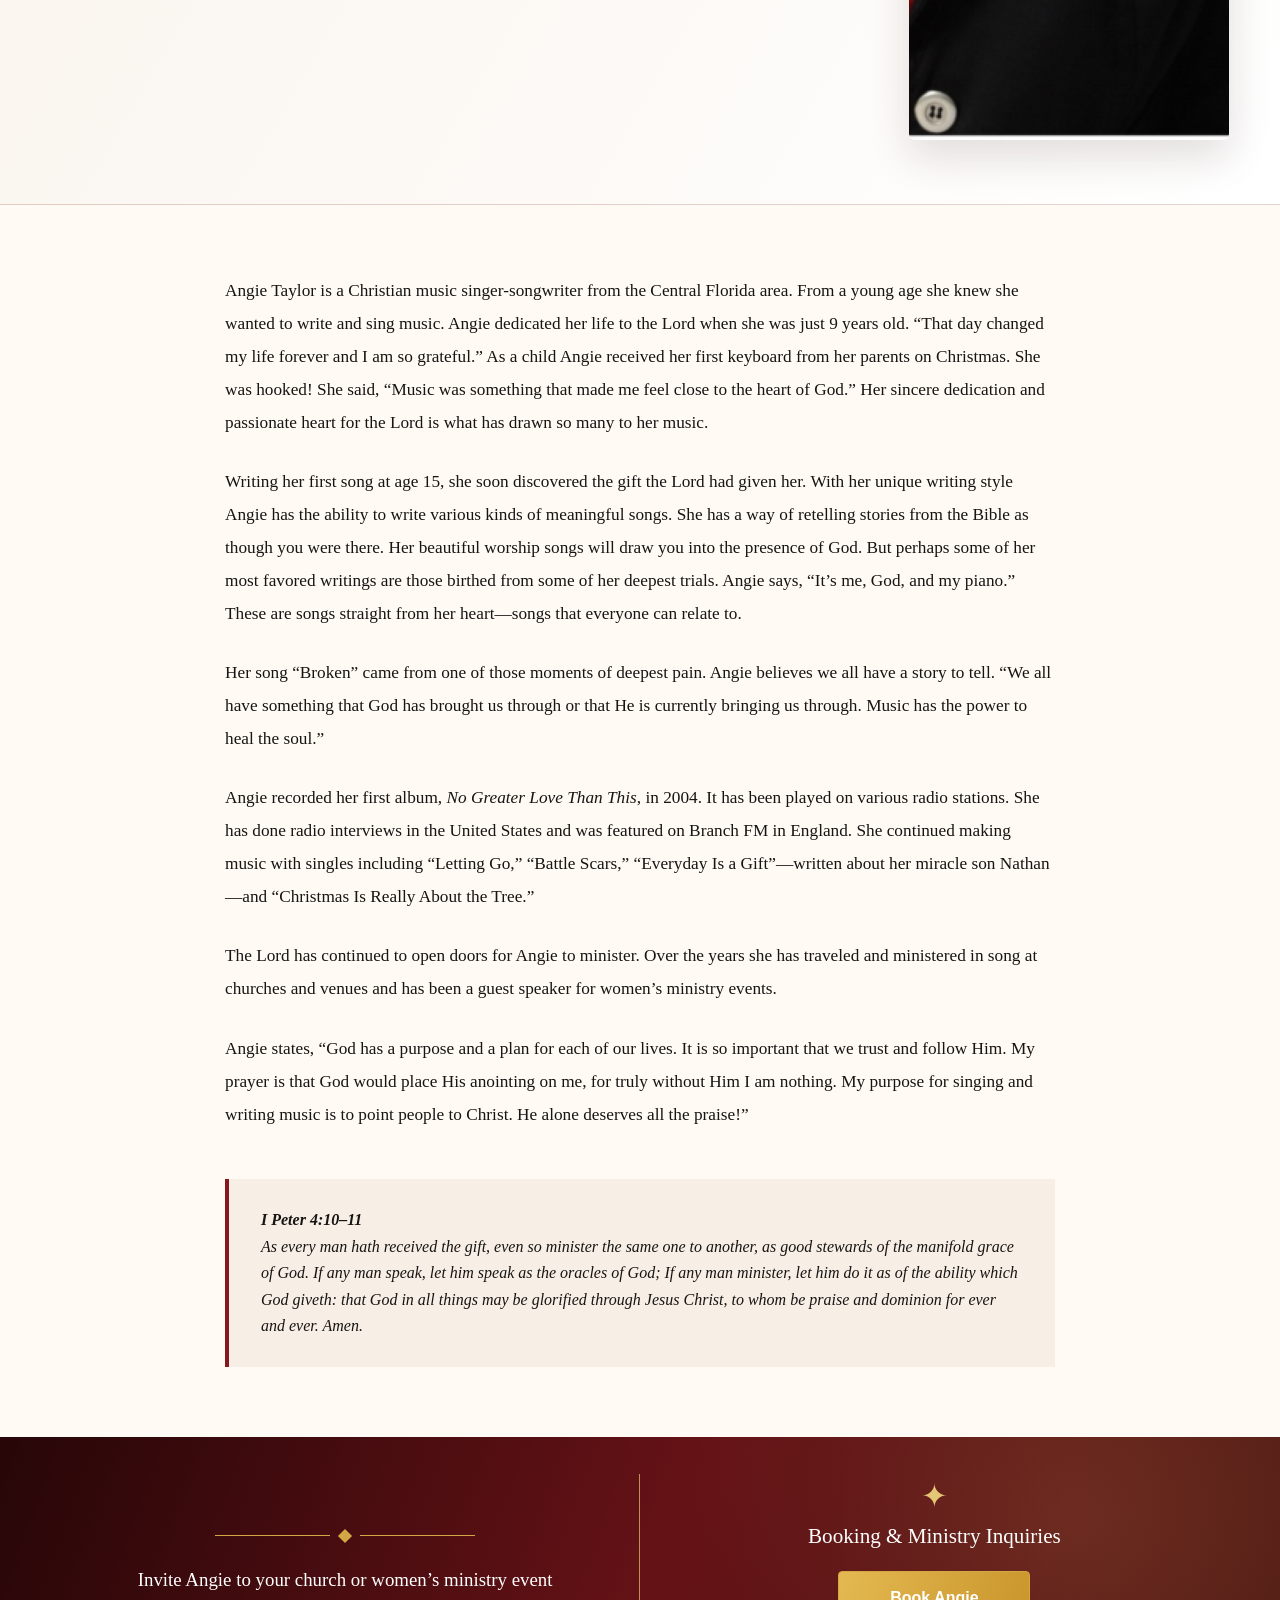
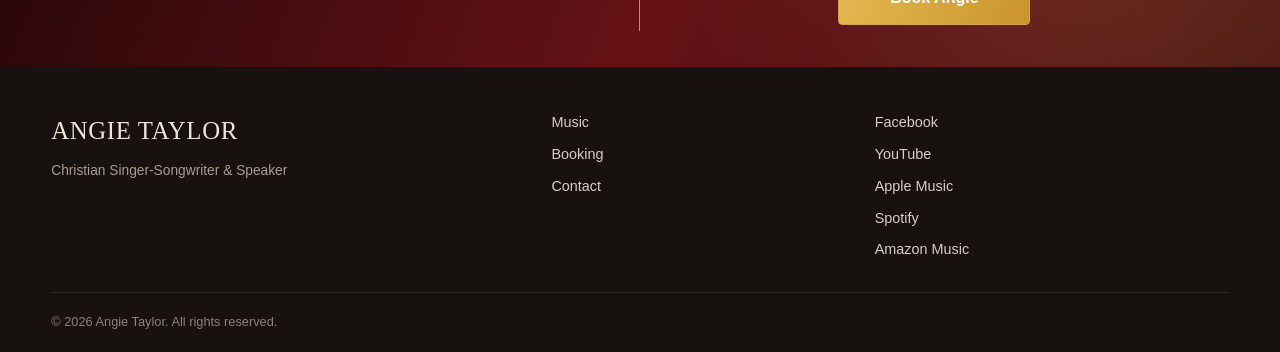
==== commit 8fb322d2: "Add Spotify and other music links on about.html" ====
--- a/about.html
+++ b/about.html
@@ -14,7 +14,7 @@
   <meta property="og:image" content="https://angietaylor.com/assets/angie-taylor.jpg">
   <meta name="twitter:card" content="summary_large_image">
   <title>About Angie Taylor | Christian Singer-Songwriter</title>
-  <link rel="stylesheet" href="styles.css?v=20260828">
+  <link rel="stylesheet" href="styles.css?v=20260829-5">
 </head>
 <body>
 <a class="skip-link" href="#main">Skip to content</a>
@@ -47,7 +47,7 @@
   </section>
   <section class="booking-band"><div class="wrap booking-grid"><div class="booking-invite"><div class="gold-divider light" aria-hidden="true"><span></span></div><p>Invite Angie to your church or women’s ministry event</p></div><div class="booking-action"><div class="ministry-icon" aria-hidden="true">✦</div><h2>Booking &amp; Ministry Inquiries</h2><a class="button button-gold" href="contact.html#booking">Book Angie</a></div></div></section>
 </main>
-<footer class="site-footer"><div class="wrap footer-grid"><div><a class="footer-brand" href="index.html">Angie Taylor</a><p>Christian Singer-Songwriter &amp; Speaker</p></div><div class="footer-links"><a href="music.html">Music</a><a href="contact.html#booking">Booking</a><a href="contact.html">Contact</a></div><div class="social-links"><a href="https://www.facebook.com/angietaylormusic/" target="_blank" rel="noopener">Facebook</a><a href="https://www.youtube.com/angietaylormusic" target="_blank" rel="noopener">YouTube</a><a href="https://music.apple.com/us/artist/angie-taylor/1295796882" target="_blank" rel="noopener">Apple Music</a></div></div><div class="wrap copyright">© 2026 Angie Taylor. All rights reserved.</div></footer>
+<footer class="site-footer"><div class="wrap footer-grid"><div><a class="footer-brand" href="index.html">Angie Taylor</a><p>Christian Singer-Songwriter &amp; Speaker</p></div><div class="footer-links"><a href="music.html">Music</a><a href="contact.html#booking">Booking</a><a href="contact.html">Contact</a></div><div class="social-links"><a href="https://www.facebook.com/angietaylormusic/" target="_blank" rel="noopener">Facebook</a><a href="https://www.youtube.com/angietaylormusic" target="_blank" rel="noopener">YouTube</a><a href="https://music.apple.com/us/artist/angie-taylor/1295796882" target="_blank" rel="noopener">Apple Music</a><a href="https://open.spotify.com/artist/1pAgg7eHjIepNUidqD9yg3" target="_blank" rel="noopener">Spotify</a><a href="https://music.amazon.com/artists/B00149CMY8/angie-taylor" target="_blank" rel="noopener">Amazon Music</a></div></div><div class="wrap copyright">© 2026 Angie Taylor. All rights reserved.</div></footer>
 <script src="script.js?v=20260828"></script>
 </body>
 </html>
--- a/styles.css
+++ b/styles.css
@@ -44,6 +44,7 @@
 .album-card img{width:100%;aspect-ratio:1/1;object-fit:cover}
 .album-card h3{font-size:1.05rem;font-weight:500;margin:13px 0 3px}
 .text-link{font-size:.82rem;color:var(--wine);text-underline-offset:4px}
+.listen-links{display:flex;justify-content:center;gap:12px;flex-wrap:wrap;font-size:.82rem}.listen-links a{color:var(--wine);text-underline-offset:4px}.listen-links a+a::before{content:"•";display:inline-block;margin-right:12px;color:var(--gold)}
 .centered-action{text-align:center;margin-top:38px}
 .booking-band{position:relative;color:#fff;background:radial-gradient(circle at 84% 35%,rgba(145,73,51,.42),transparent 36%),linear-gradient(110deg,var(--wine-deep),#651216 52%,#3b090c);overflow:hidden}
 .booking-band::after{content:"";position:absolute;inset:0;background:linear-gradient(90deg,transparent 65%,rgba(210,167,68,.08));pointer-events:none}
@@ -70,10 +71,12 @@
 .prose p{font-family:Georgia,"Times New Roman",serif;font-size:1.08rem;line-height:1.9;margin:0 0 1.55em}
 .scripture{margin-top:48px;padding:28px 32px;background:var(--cream);border-left:4px solid var(--wine);font-family:Georgia,"Times New Roman",serif;font-style:italic}
 .music-page-grid{display:grid;grid-template-columns:repeat(3,1fr);gap:28px}
+.platform-links{display:flex;justify-content:center;gap:12px;flex-wrap:wrap;margin:0 auto 34px}.platform-links a{display:inline-flex;align-items:center;justify-content:center;min-height:44px;padding:9px 18px;border:1px solid var(--line);border-radius:999px;background:#fff;color:var(--wine);font-weight:600;text-decoration:none;box-shadow:0 6px 18px rgba(42,23,18,.07)}.platform-links a:hover{border-color:var(--gold);transform:translateY(-1px)}
 .music-page-card{background:#fff;border:1px solid var(--line);padding:16px 16px 24px;text-align:center;border-radius:8px;box-shadow:var(--shadow)}
 .music-page-card img{width:100%;aspect-ratio:1/1;object-fit:cover;border-radius:5px}
 .music-page-card h2{font-family:Georgia,"Times New Roman",serif;font-weight:400;font-size:1.55rem;line-height:1.2;margin:20px 0 8px}
 .music-page-card p{color:var(--muted);min-height:52px}
+.music-buttons{display:grid;gap:10px}.music-buttons .button{width:100%;min-width:0;min-height:46px;padding:10px 16px}
 .contact-layout{display:grid;grid-template-columns:.82fr 1.18fr;gap:44px;align-items:start}
 .contact-intro{padding:38px;background:linear-gradient(145deg,var(--wine-deep),var(--wine));color:#fff;border-radius:8px}
 .contact-intro h2,.contact-form-card h2{font-family:Georgia,"Times New Roman",serif;font-weight:400;font-size:2.2rem;line-height:1.15;margin:0 0 18px}
@@ -106,12 +109,12 @@
   .hero-grid{display:flex;flex-direction:column;min-height:auto}.hero-copy{padding:38px 0 0}.hero h1{font-size:clamp(3.35rem,16vw,5.2rem)}.hero-kicker{font-size:.73rem;letter-spacing:.2em;max-width:330px}.hero-copy .gold-divider{margin-top:10px}
   .button-row{width:100%;flex-direction:column;gap:12px;margin:18px 0 24px}.button-row .button{width:100%}.hero-image{height:400px;order:-1}.hero-image img{height:100%;max-height:none;object-position:center bottom}
   .music-section{padding-top:30px}.section-heading{gap:14px}.section-heading h2{font-size:1.65rem;white-space:nowrap}.album-grid{grid-template-columns:1fr;max-width:480px}
-  .album-card{display:grid;grid-template-columns:120px 1fr;align-items:center;text-align:left;border-bottom:1px solid var(--line);padding-bottom:16px}.album-card>a:first-child{grid-row:1/3}.album-card h3{margin:0 0 5px 22px;font-size:1.2rem}.album-card .text-link{margin-left:22px}
+  .album-card{display:grid;grid-template-columns:120px minmax(0,1fr);grid-template-rows:auto auto;align-items:center;text-align:left;border-bottom:1px solid var(--line);padding-bottom:16px}.album-card>a:first-child{grid-row:1/3;width:120px;height:120px;align-self:center}.album-card img{width:100%;height:100%;aspect-ratio:auto;object-fit:cover}.album-card h3{margin:0 0 5px 22px;font-size:1.2rem}.album-card .text-link,.album-card .listen-links{margin-left:22px}.album-card .listen-links{justify-content:flex-start;gap:8px}.album-card .listen-links a+a::before{margin-right:8px}
   .centered-action{margin-top:26px}.booking-grid{grid-template-columns:1fr}.booking-invite,.booking-action{padding:35px 22px}.booking-invite{border-right:0;border-bottom:1px solid rgba(229,198,117,.55)}
-  .about-home{padding:58px 0}.about-home-grid{grid-template-columns:1fr}.about-home img{max-width:330px;margin:auto}
-  .page-hero{padding:45px 0}.page-hero-grid{grid-template-columns:1fr}.page-hero-image{max-width:320px}.page-title{font-size:3.2rem}.content-section{padding:52px 0}
+  .about-home{padding:58px 0}.about-home-grid{grid-template-columns:1fr}.about-home img{width:min(330px,100%);max-width:330px;height:auto;aspect-ratio:1/1;object-fit:contain;object-position:center;margin:auto}
+  .page-hero{padding:45px 0}.page-hero-grid{grid-template-columns:1fr}.page-hero-image{width:min(320px,100%);max-width:320px;height:auto;aspect-ratio:1/1;object-fit:contain;object-position:center;margin:auto}.page-title{font-size:3.2rem}.content-section{padding:52px 0}
   .music-page-grid{grid-template-columns:1fr;max-width:480px;margin:auto}.contact-form-card,.contact-intro{padding:28px 22px}.contact-form{grid-template-columns:1fr}.field-full{grid-column:auto}
   .footer-grid{grid-template-columns:1fr 1fr}.footer-grid>div:first-child{grid-column:1/-1}
 }
-@media(max-width:400px){.hero-image{height:350px}.album-card{grid-template-columns:100px 1fr}.album-card h3{font-size:1.05rem}.section-heading h2{font-size:1.4rem}.button{min-width:0}}
+@media(max-width:400px){.hero-image{height:350px}.album-card{grid-template-columns:100px minmax(0,1fr)}.album-card>a:first-child{width:100px;height:100px}.album-card h3{font-size:1.05rem}.section-heading h2{font-size:1.4rem}.button{min-width:0}}
 @media(prefers-reduced-motion:reduce){html{scroll-behavior:auto}*,*::before,*::after{transition:none!important}}
